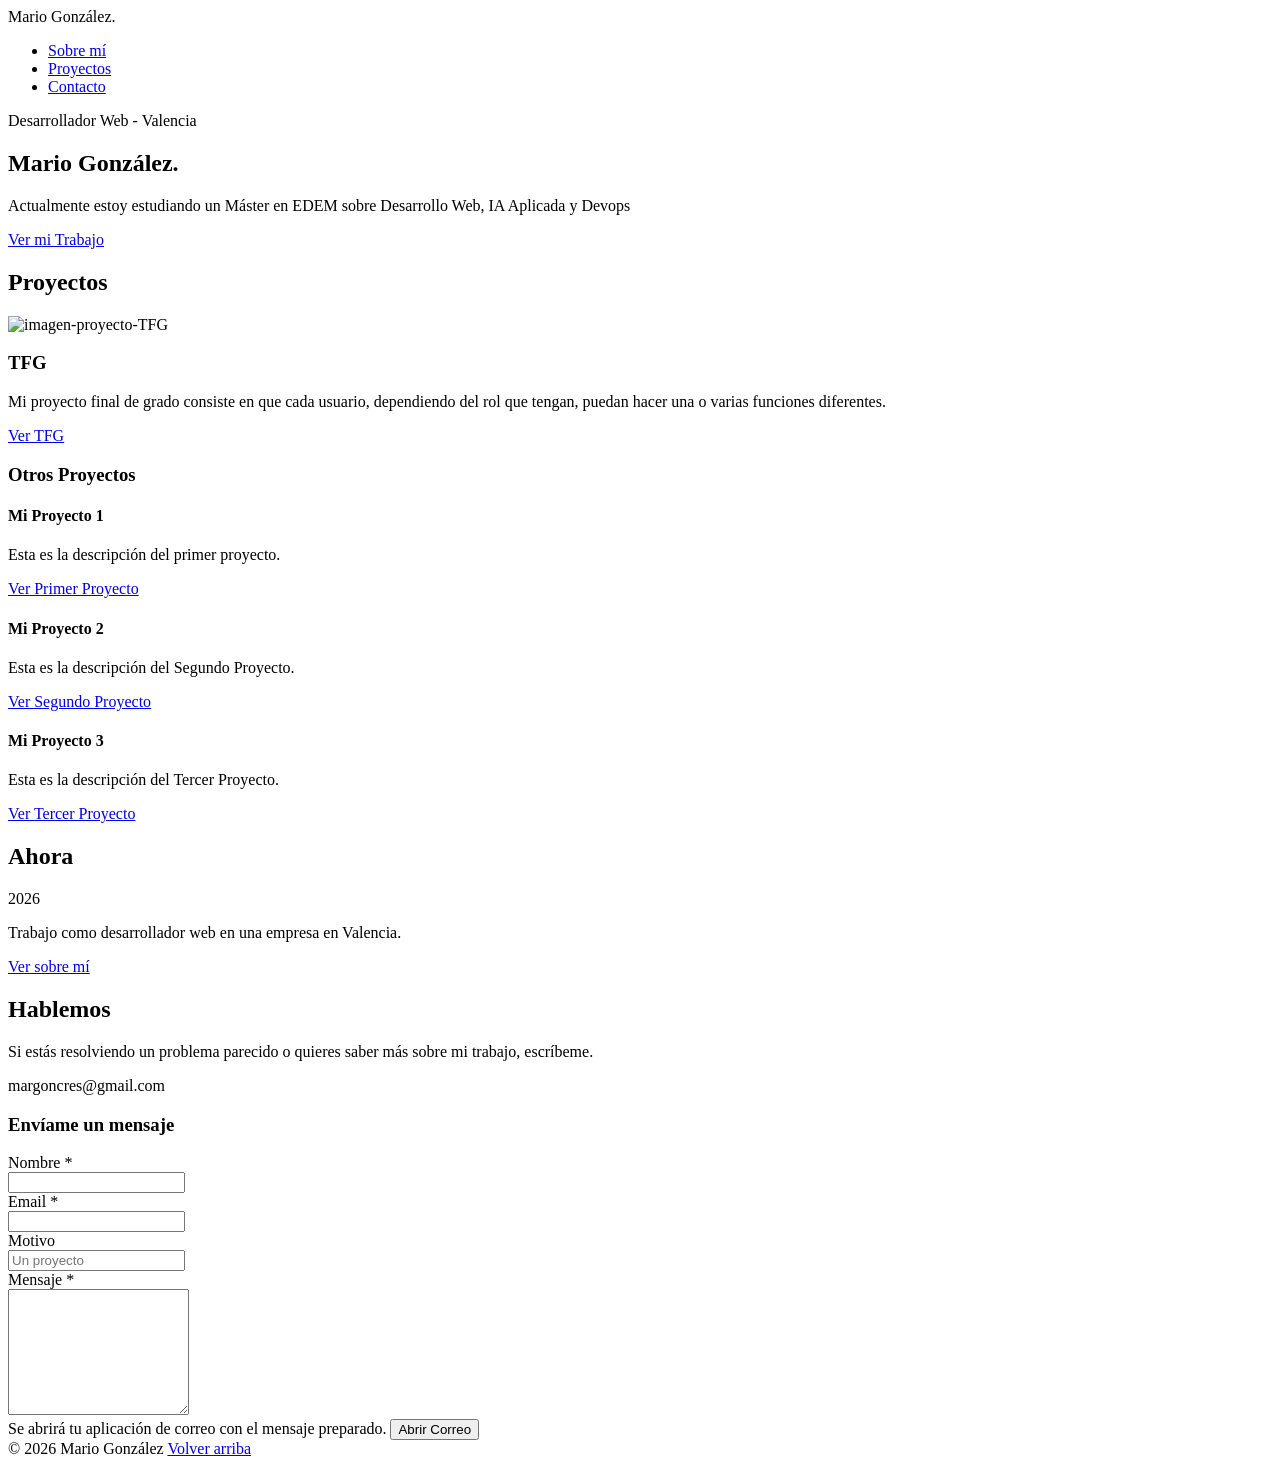
==== ALUMNOS/MARIO_GONZALEZ/Mi_Portfolio/index.html @ e9a693af "Add index.html for Mario González's portfolio" ====
<!doctype html>
<html lang="es">
    <head>
        <meta charset="utf-8">
        <meta name="viewport" content="width=device-width, initial-scale=1.0">
        <title>Portfolio de Mario</title>
        <link rel="stylesheet" href="base.css">
        <link rel="stylesheet" href="header.css">
        <link rel="stylesheet" href="hero.css">
        <link rel="stylesheet" href="projects.css">
        <link rel="stylesheet" href="now.css">
        <link rel="stylesheet" href="form.css">
        <link rel="stylesheet" href="footer.css">
    </head>
    <body>
        <header class="header">
            <span class="header__name">Mario González.</span>
            <nav>
                <ul class="header__nav-list">
                    <li><a href="#sobre-mi">Sobre mí</a></li>
                    <li><a href="#proyecto">Proyectos</a></li>
                    <li><a href="#contacto">Contacto</a></li>
                </ul>
            </nav>
        </header>
        <main>
            <section class="hero">
                <p class="hero__subtitle">Desarrollador Web - Valencia</p>
                <h1 class="hero__title">Mario González.</h1>
                <p class="hero__description">Actualmente estoy estudiando un Máster en EDEM sobre Desarrollo Web, IA Aplicada y Devops</p>
                <a href="#proyecto" class="button">Ver mi Trabajo</a>            
            </section>
            <section class="projects">
                <h2>Proyectos</h2>
                <article>
                    <img class="projects__img" src="https://coworkingfy.com/wp-content/uploads/2023/06/tipos-de-proyectos.jpg" alt="imagen-proyecto-TFG" />
                    <h3 class="projects__title">TFG</h3>
                    <p>Mi proyecto final de grado consiste en que cada usuario, dependiendo del rol que tengan, puedan hacer una o varias funciones diferentes.</p>
                    <a href="#ver-tfg" class="button">Ver TFG</a>
                </article>
            </section>
            <section class="projects__other">
                <h3>Otros Proyectos</h3>
                <div class="projects__grid">
                    <div class="projects__div">
                        <article class="projects__div-border">
                            <h4>Mi Proyecto 1</h4>
                            <p>Esta es la descripción del primer proyecto.</p>
                            <a href="#mi-primer-proyecto" class="button">Ver Primer Proyecto</a>
                        </article>
                    </div>
                    <div class="projects__div">
                        <article class="projects__div-border">
                            <h4>Mi Proyecto 2</h4>
                            <p>Esta es la descripción del Segundo Proyecto.</p>
                            <a href="#mi-segundo-proyecto" class="button">Ver Segundo Proyecto</a>
                        </article>
                    </div>
                    <div class="projects__div">
                        <article>
                            <h4>Mi Proyecto 3</h4>
                            <p>Esta es la descripción del Tercer Proyecto.</p>
                            <a href="#mi-tercer-proyecto" class="button">Ver Tercer Proyecto</a>
                        </article>
                    </div>
                </div>
            </section>
            <section class="now">
                <div class="now__div">
                    <div class="now__header">
                        <h2>Ahora</h2>
                        <span class="now__span-year">2026</span>
                    </div>
                    <p>Trabajo como desarrollador web en una empresa en Valencia.</p>
                    <a href="#linkedin" class="button">Ver sobre mí</a>
                </div>
            </section>
            <section class="form">
                <div class="form__info">
                    <h2>Hablemos</h2>
                    <p>Si estás resolviendo un problema parecido o quieres saber más sobre mi trabajo, escríbeme.</p>
                    <span class="form__email">margoncres@gmail.com</span>
                </div>
                <div>
                    <h3>Envíame un mensaje</h3>
                    <form>
                        <label class="form__label">Nombre *</label><br>
                        <input class="form__input" type="text" name="nombre" /><br>
                        <label class="form__label">Email *</label><br>
                        <input class="form__input" type="email" name="email" /><br>
                        <label class="form__label">Motivo</label><br>
                        <input class="form__input" type="text" name="motivo" placeholder="Un proyecto"/><br>
                        <label class="form__label">Mensaje *</label><br>
                        <textarea class="form__textarea" name="mensaje" rows="8"></textarea><br>
                        <span class="form__text">Se abrirá tu aplicación de correo con el mensaje preparado.</span>
                        <button class="button" type="submit">Abrir Correo</button>
                    </form>
                </div>    
            </section>
        </main>
        <footer class="footer">
            <span>© 2026 Mario González</span>
            <span><a href="#">Volver arriba</a></span>
        </footer>
    </body>
</html>
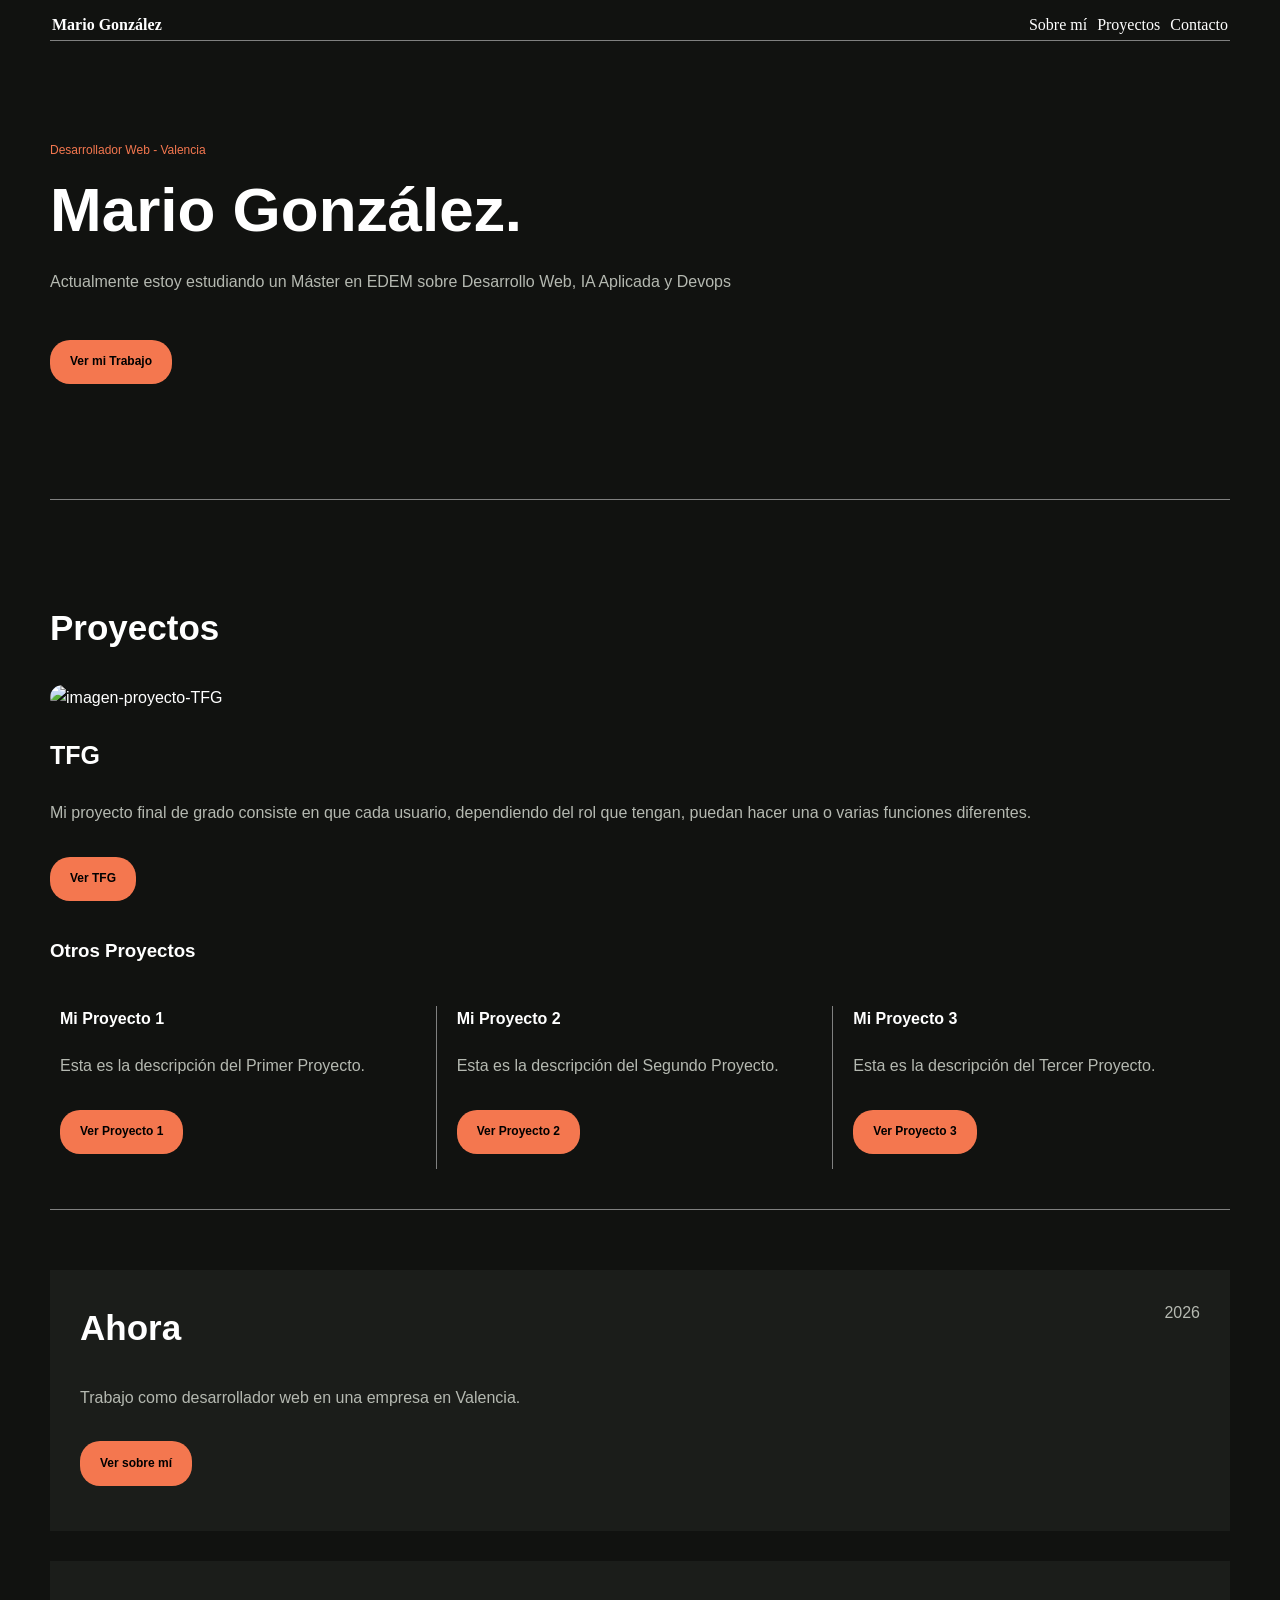
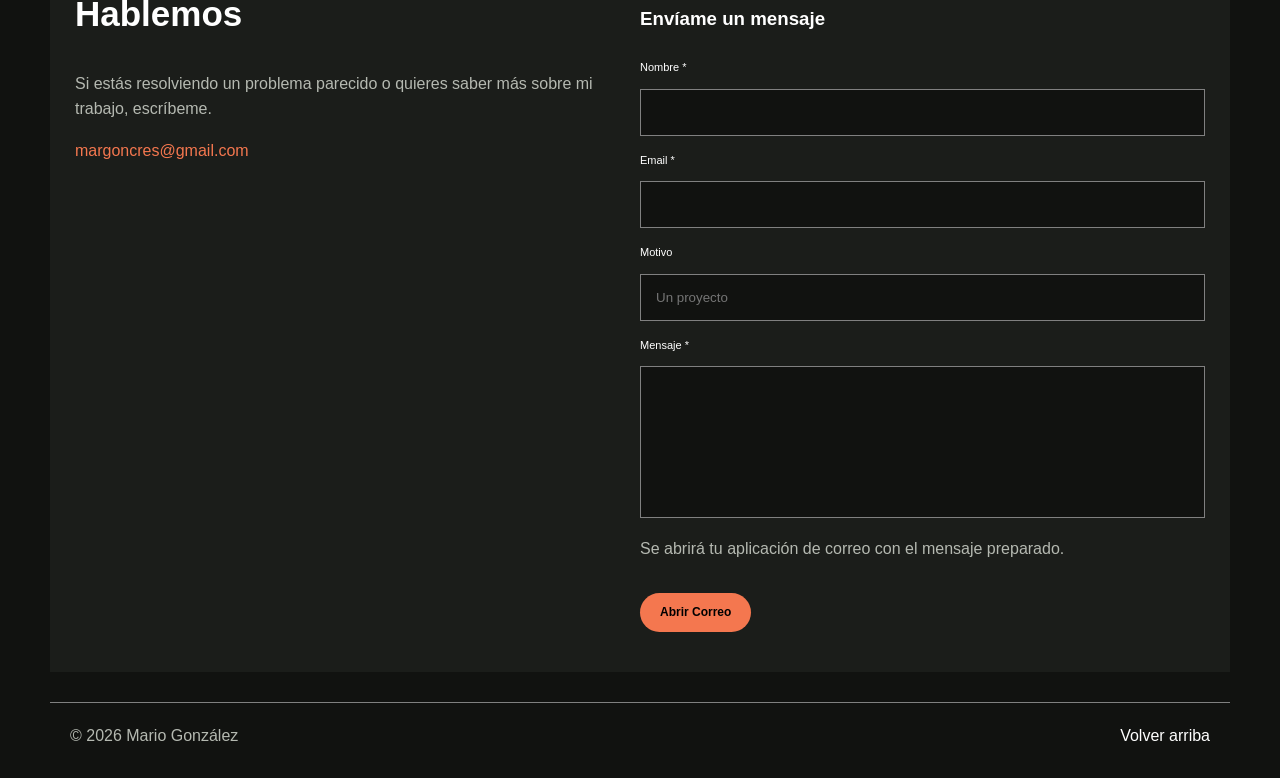
==== commit 92365e54: "Merge d037937c5ce484947c0b47d4c8dd277d8310ec5e into 1777b5338a6abadf4aab6cd7542edca61429b46a" ====
--- a/ALUMNOS/MARIO_GONZALEZ/Mi_Portfolio/index.html
+++ b/ALUMNOS/MARIO_GONZALEZ/Mi_Portfolio/index.html
@@ -14,11 +14,11 @@
     </head>
     <body>
         <header class="header">
-            <span class="header__name">Mario González.</span>
+            <span class="header__name">Mario González</span>
             <nav>
                 <ul class="header__nav-list">
-                    <li><a href="#sobre-mi">Sobre mí</a></li>
-                    <li><a href="#proyecto">Proyectos</a></li>
+                    <li><a href="#">Sobre mí</a></li>
+                    <li><a href="#proyectos">Proyectos</a></li>
                     <li><a href="#contacto">Contacto</a></li>
                 </ul>
             </nav>
@@ -31,7 +31,7 @@
                 <a href="#proyecto" class="button">Ver mi Trabajo</a>            
             </section>
             <section class="projects">
-                <h2>Proyectos</h2>
+                <h2 id="proyectos">Proyectos</h2>
                 <article>
                     <img class="projects__img" src="https://coworkingfy.com/wp-content/uploads/2023/06/tipos-de-proyectos.jpg" alt="imagen-proyecto-TFG" />
                     <h3 class="projects__title">TFG</h3>
@@ -42,34 +42,34 @@
             <section class="projects__other">
                 <h3>Otros Proyectos</h3>
                 <div class="projects__grid">
-                    <div class="projects__div">
-                        <article class="projects__div-border">
+                    <div class="projects__item">
+                        <article class="projects__item--bordered">
                             <h4>Mi Proyecto 1</h4>
-                            <p>Esta es la descripción del primer proyecto.</p>
-                            <a href="#mi-primer-proyecto" class="button">Ver Primer Proyecto</a>
+                            <p>Esta es la descripción del Primer Proyecto.</p>
+                            <a href="#mi-primer-proyecto" class="button">Ver Proyecto 1</a>
                         </article>
                     </div>
-                    <div class="projects__div">
-                        <article class="projects__div-border">
+                    <div class="projects__item">
+                        <article class="projects__item--bordered">
                             <h4>Mi Proyecto 2</h4>
                             <p>Esta es la descripción del Segundo Proyecto.</p>
-                            <a href="#mi-segundo-proyecto" class="button">Ver Segundo Proyecto</a>
+                            <a href="#mi-segundo-proyecto" class="button">Ver Proyecto 2</a>
                         </article>
                     </div>
-                    <div class="projects__div">
+                    <div class="projects__item">
                         <article>
                             <h4>Mi Proyecto 3</h4>
                             <p>Esta es la descripción del Tercer Proyecto.</p>
-                            <a href="#mi-tercer-proyecto" class="button">Ver Tercer Proyecto</a>
+                            <a href="#mi-tercer-proyecto" class="button">Ver Proyecto 3</a>
                         </article>
                     </div>
                 </div>
             </section>
             <section class="now">
-                <div class="now__div">
+                <div class="now__item">
                     <div class="now__header">
                         <h2>Ahora</h2>
-                        <span class="now__span-year">2026</span>
+                        <span class="now__year">2026</span>
                     </div>
                     <p>Trabajo como desarrollador web en una empresa en Valencia.</p>
                     <a href="#linkedin" class="button">Ver sobre mí</a>
@@ -77,22 +77,22 @@
             </section>
             <section class="form">
                 <div class="form__info">
-                    <h2>Hablemos</h2>
+                    <h2 id="contacto">Hablemos</h2>
                     <p>Si estás resolviendo un problema parecido o quieres saber más sobre mi trabajo, escríbeme.</p>
                     <span class="form__email">margoncres@gmail.com</span>
                 </div>
                 <div>
                     <h3>Envíame un mensaje</h3>
                     <form>
-                        <label class="form__label">Nombre *</label><br>
-                        <input class="form__input" type="text" name="nombre" /><br>
-                        <label class="form__label">Email *</label><br>
-                        <input class="form__input" type="email" name="email" /><br>
-                        <label class="form__label">Motivo</label><br>
-                        <input class="form__input" type="text" name="motivo" placeholder="Un proyecto"/><br>
-                        <label class="form__label">Mensaje *</label><br>
-                        <textarea class="form__textarea" name="mensaje" rows="8"></textarea><br>
-                        <span class="form__text">Se abrirá tu aplicación de correo con el mensaje preparado.</span>
+                        <label class="form__label" id="nombre">Nombre *</label>
+                        <input class="form__input" type="text" name="nombre" for="nombre" required />
+                        <label class="form__label" id="email">Email *</label><br>
+                        <input class="form__input" type="email" name="email" for="email" required />
+                        <label class="form__label" id="motivo">Motivo</label>
+                        <input class="form__input" type="text" name="motivo" for="motivo" placeholder="Un proyecto"/>
+                        <label class="form__label" id="mensaje">Mensaje *</label>
+                        <textarea class="form__textarea" name="mensaje" rows="8" required for="mensaje"></textarea>
+                        <p class="form__text">Se abrirá tu aplicación de correo con el mensaje preparado.</p>
                         <button class="button" type="submit">Abrir Correo</button>
                     </form>
                 </div>    
--- a/ALUMNOS/MARIO_GONZALEZ/Mi_Portfolio/base.css
+++ b/ALUMNOS/MARIO_GONZALEZ/Mi_Portfolio/base.css
@@ -0,0 +1,71 @@
+:root {
+    --background-color: #111210;
+    --background-color-section: #1B1D1A;
+    --first-color-text: white;
+    --second-color-text: #B5B9B1;
+    --primary-color: #F4774F;
+    --border-color: grey;
+}
+
+* {
+    box-sizing: border-box;
+}
+
+body {
+    font-family: Verdana, Geneva, Tahoma, sans-serif;
+    background: var(--background-color);
+    color: var(--first-color-text);
+    line-height: 1.6;
+    max-width: 1200px;
+    margin: 5px auto;
+    padding: 5px 10px;
+}
+
+html{
+    scroll-behavior: smooth;
+}
+
+a {
+    color: var(--first-color-text);
+    text-decoration: none;
+    font-weight: 400;
+}
+
+p {
+    margin-top: 0;
+    color: var(--second-color-text);
+}
+
+h2 {
+    margin-top: 0%;
+    font-size: 35px;
+}
+
+.button {
+    background-color: var(--primary-color);
+    color: #000;
+    padding: 12.5px 20px;
+    border-radius: 20px;
+    display: inline-block;
+    border: none;
+    font-size: 12px;
+    margin: 15px 0px;
+    font-weight: bold;
+
+}
+
+.button:hover {
+    background-color: var(--first-color-text);
+}
+
+@media (max-width: 768px){
+
+    p{
+        line-height: 1.2;
+    }
+
+    h1{
+        padding: 2px;
+    }
+
+}
--- a/ALUMNOS/MARIO_GONZALEZ/Mi_Portfolio/header.css
+++ b/ALUMNOS/MARIO_GONZALEZ/Mi_Portfolio/header.css
@@ -0,0 +1,45 @@
+.header {
+    font-family: Cambria, Cochin, Georgia, Times, 'Times New Roman', serif;
+    display: flex;
+    justify-content: space-between;
+    align-items: center;
+    background-color: var(--background-color);
+    border-bottom: 1px solid var(--border-color);
+    width: 100%;
+    padding: 2px;
+}
+
+.header__name {
+    font-weight: bold;
+}
+
+.header__nav-list {
+    display: inline-flex;
+    gap: 10px;
+    list-style: none;
+    justify-content: right;
+    width: 100%;
+    margin: 0;
+    padding: 0;
+}
+
+@media (max-width: 768px){
+    .header {
+        display: block;
+        justify-content: center;
+        align-items: center;
+    }
+
+    .header__nav-list {
+        display: inline-flex;
+        list-style: none;
+        justify-content: center;
+        margin-bottom: 10px;
+    }
+
+    .header__name {
+        display: flex;
+        justify-content: center;
+        align-items: center;
+    }
+}
--- a/ALUMNOS/MARIO_GONZALEZ/Mi_Portfolio/hero.css
+++ b/ALUMNOS/MARIO_GONZALEZ/Mi_Portfolio/hero.css
@@ -0,0 +1,33 @@
+.hero {
+    padding-top: 100px;
+    margin-bottom: 100px;
+}
+
+.hero__subtitle {
+    color: var(--primary-color);
+    margin: 0%;
+    font-size: 12px;
+}
+
+.hero__title {
+    font-size: 62px;
+    margin-top: 0%;
+    margin-bottom: 10px;
+}
+
+.hero__description {
+    margin-bottom: 30px;
+}
+
+@media (max-width: 768px){
+
+    .hero__title {
+        line-height: 1.2;
+    }
+
+    .hero {
+        padding-top: 40px;
+        margin-bottom: 40px;
+    }
+
+}
--- a/ALUMNOS/MARIO_GONZALEZ/Mi_Portfolio/projects.css
+++ b/ALUMNOS/MARIO_GONZALEZ/Mi_Portfolio/projects.css
@@ -0,0 +1,55 @@
+.projects {
+    border-top: 1px solid var(--border-color);
+    padding-top: 100px;
+}
+
+.projects__img {
+    width: 50%;
+    height: auto;
+    border-radius: 20px;
+}
+
+.projects__title {
+    font-size: 25px;
+}
+
+.projects__grid {
+    margin-bottom: 20px;
+    display: grid;
+    grid-template-columns: 1fr 1fr 1fr;
+    gap: 10px;
+}
+
+.projects__item {
+    padding-left: 10px;
+}
+
+.projects__item--bordered {
+    border-right: 1px solid var(--border-color);
+}
+
+.projects__other {
+    margin-top: 20px;
+    margin-bottom: 40px;
+}
+
+@media (max-width: 768px){
+
+    .projects {
+        padding-top: 20px;
+    }
+
+    .projects__img {
+        width: 100%;
+        height: auto;
+    }
+
+    .projects__grid{
+        grid-template-columns: 1fr;
+    }
+
+    .projects__item--bordered {
+        border-style: none;
+    }
+
+}
--- a/ALUMNOS/MARIO_GONZALEZ/Mi_Portfolio/now.css
+++ b/ALUMNOS/MARIO_GONZALEZ/Mi_Portfolio/now.css
@@ -0,0 +1,19 @@
+.now {
+    border-top: 1px solid var(--border-color);
+    padding-top: 40px;
+}
+
+.now__item {
+    margin: 20px 0px;
+    padding: 30px;
+    background-color: var(--background-color-section);
+}
+
+.now__header {
+    justify-content: space-between;
+    display: flex;
+}
+
+.now__year {
+    color: var(--second-color-text);
+}
--- a/ALUMNOS/MARIO_GONZALEZ/Mi_Portfolio/form.css
+++ b/ALUMNOS/MARIO_GONZALEZ/Mi_Portfolio/form.css
@@ -0,0 +1,33 @@
+.form {
+    display: grid;
+    grid-template-columns: 1fr 1fr;
+    background-color: var(--background-color-section);
+    padding: 25px;
+    margin-top: 30px;
+}
+
+.form__info {
+    margin-right: 10px;
+}
+
+.form__email {
+    color: var(--primary-color);
+}
+
+.form__label {
+    font-size: 11px;
+}
+
+.form__input, .form__textarea {
+    width: 100%;
+    background-color: var(--background-color);
+    padding: 15px;
+    border: 1px solid var(--border-color);
+    color: var(--first-color-text);
+    margin: 10px 0px;
+    resize: none;
+}
+
+.form__text {
+    color: var(--second-color-text);
+}
--- a/ALUMNOS/MARIO_GONZALEZ/Mi_Portfolio/footer.css
+++ b/ALUMNOS/MARIO_GONZALEZ/Mi_Portfolio/footer.css
@@ -0,0 +1,8 @@
+.footer {
+    display: flex;
+    justify-content: space-between;
+    color: var(--second-color-text);
+    padding: 20px;
+    border-top: 1px solid var(--border-color);
+    margin-top: 30px;
+}
